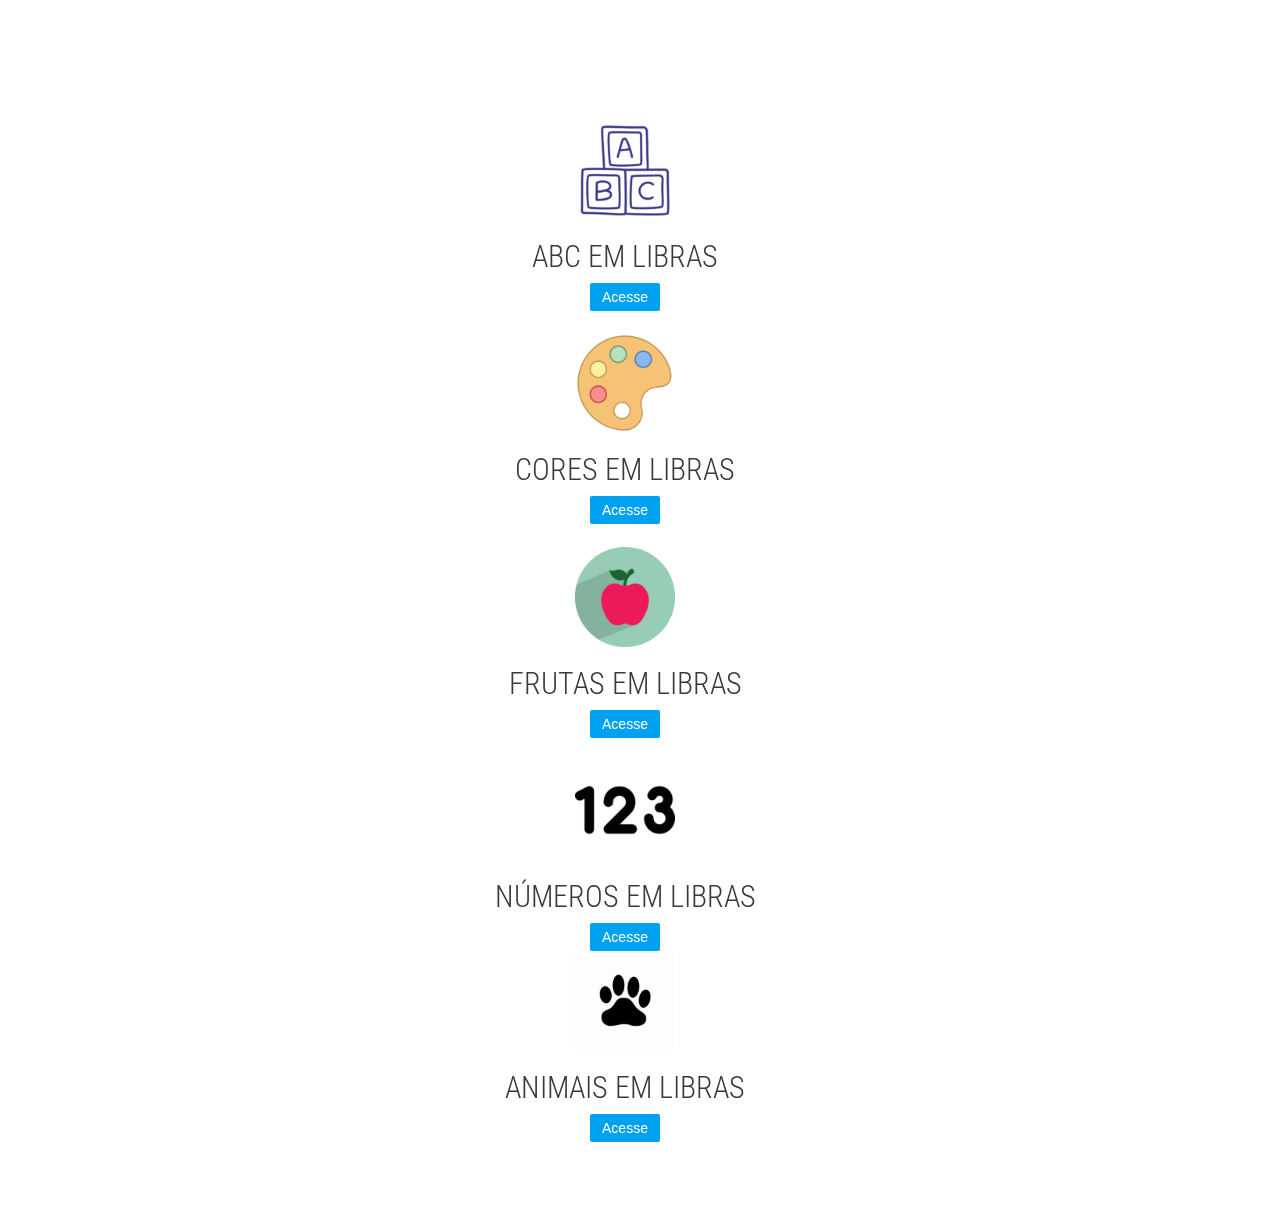
==== documentos.html @ 8b2ff397 "Add files via upload" ====
<!doctype html>
<html lang="en">
<head>
  <meta charset="utf-8">
  <title>Documentos </title>
  <meta name="viewport" content="width=device-width, initial-scale=1.0" />
  <meta name="description" content="" />
  <meta name="author" content="" />
  <link href="assets/css/bootstrap.css" rel="stylesheet" />
  <link href="assets/css/bootstrap-responsive.css" rel="stylesheet" />
  <link href="assets/css/prettyPhoto.css" rel="stylesheet" />
  <link href="assets/css/animate.css" rel="stylesheet" />
  <link href="https://fonts.googleapis.com/css?family=Noto+Serif:400,700,400italic|Roboto+Condensed:400,300,700" rel="stylesheet" />
  <link href="assets/css/style.css" rel="stylesheet" />
  <link href="assets/color/default.css" rel="stylesheet" />
  <link rel="apple-touch-icon-precomposed" sizes="144x144" href="ico/apple-touch-icon-144-precomposed.png" />
  <link rel="apple-touch-icon-precomposed" sizes="114x114" href="ico/apple-touch-icon-114-precomposed.png" />
  <link rel="apple-touch-icon-precomposed" sizes="72x72" href="ico/apple-touch-icon-72-precomposed.png" />
  <link rel="apple-touch-icon-precomposed" href="ico/apple-touch-icon-57-precomposed.png" />
</head>
<body>
    <center>
  <section class="portfolia">
        <div class="container">
            <div class="row">
                <div class="col-md-4 col-sm-6">
                    <div class="portfolio-part">
                        <img src="assets/img/portfolio/abc.jpg" width="100PX" alt="Portfolio name" title="" />
                        <div class="overlay-slide">
                            <h2>ABC EM LIBRAS</h2>
                            <a href="documentos/ABCLibras.pdf" class="btn btn-primary">Acesse</a>
                        </div>
                    </div>
                </div>
                <br>
                <div class="col-md-4 col-sm-6">
                    <div class="portfolio-part">
                        <img src="assets/img/portfolio/cores.jpg" width="100px" alt="Portfolio name" title="" />
                        <div class="overlay-slide">
                            <h2>CORES EM LIBRAS</h2>
                            <a href="documentos/CoresLIBRAS.pdf" class="btn btn-primary">Acesse</a>
                        </div>
                    </div>
                </div>
                <br>
                <div class="col-md-4 col-sm-6">
                    <div class="portfolio-part">
                        <img src="assets/img/portfolio/futas.jpg" width="100px" alt="Portfolio name" title="" />
                        <div class="overlay-slide">
                            <h2>FRUTAS EM LIBRAS</h2>
                            <a href="documentos/FrutasLIBRAS.pdf" class="btn btn-primary">Acesse</a>
                        </div>
                    </div>
                </div>
                <br>
                <div class="col-md-4 col-sm-6">
                    <div class="portfolio-part">
                        <img src="assets/img/portfolio/número.png" width="100px" alt="Portfolio name" title="" />
                        <div class="overlay-slide">
                            <h2>NÚMEROS EM LIBRAS</h2>
                            <a href="documentos/NúmerosLIBRAS.pdf"  class="btn btn-primary">Acesse</a>
                        </div>
                    </div>
                </div>
                <div class="col-md-4 col-sm-6">
                    <div class="portfolio-part">
                        <img src="assets/img/portfolio/animais.jpg" width="100px" alt="Portfolio name" title="" />
                        <div class="overlay-slide">
                            <h2>ANIMAIS EM LIBRAS</h2>
                            <a href="documentos/AnimaisLIBRAS.pdf"  class="btn btn-primary">Acesse</a>
                        </div>
                    </div>
                </div>
            </div>
        </div>
    </section>
  </center>
  <script src="assets/js/jquery.min.js"></script>
  <script src="assets/js/jquery.easing.js"></script>
  <script src="assets/js/bootstrap.js"></script>
  <script src="assets/js/parallax/jquery.parallax-1.1.3.js"></script>
  <script src="assets/js/nagging-menu.js"></script>
  <script src="assets/js/jquery.nav.js"></script>
  <script src="assets/js/prettyPhoto/jquery.prettyPhoto.js"></script>
  <script src="assets/js/portfolio/jquery.quicksand.js"></script>
  <script src="assets/js/portfolio/setting.js"></script>
  <script src="assets/js/hover/jquery-hover-effect.js"></script>
  <script src="assets/js/jquery.scrollTo.min.js"></script>
  <script src="assets/js/animate.js"></script>
  <script src="contactform/contactform.js"></script>
  <script src="assets/js/custom.js"></script>
</body>
</html>
---- assets/css/prettyPhoto.css ----
div.pp_default .pp_top,div.pp_default .pp_top .pp_middle,div.pp_default .pp_top .pp_left,div.pp_default .pp_top .pp_right,div.pp_default .pp_bottom,div.pp_default .pp_bottom .pp_left,div.pp_default .pp_bottom .pp_middle,div.pp_default .pp_bottom .pp_right{height:13px}
div.pp_default .pp_top .pp_left{background:url(../images/prettyPhoto/default/sprite.png) -78px -93px no-repeat}
div.pp_default .pp_top .pp_middle{background:url(../images/prettyPhoto/default/sprite_x.png) top left repeat-x}
div.pp_default .pp_top .pp_right{background:url(../images/prettyPhoto/default/sprite.png) -112px -93px no-repeat}
div.pp_default .pp_content .ppt{color:#f8f8f8}
div.pp_default .pp_content_container .pp_left{background:url(../images/prettyPhoto/default/sprite_y.png) -7px 0 repeat-y;padding-left:13px}
div.pp_default .pp_content_container .pp_right{background:url(../images/prettyPhoto/default/sprite_y.png) top right repeat-y;padding-right:13px}
div.pp_default .pp_next:hover{background:url(../images/prettyPhoto/default/sprite_next.png) center right no-repeat;cursor:pointer}
div.pp_default .pp_previous:hover{background:url(../images/prettyPhoto/default/sprite_prev.png) center left no-repeat;cursor:pointer}
div.pp_default .pp_expand{background:url(../images/prettyPhoto/default/sprite.png) 0 -29px no-repeat;cursor:pointer;width:28px;height:28px}
div.pp_default .pp_expand:hover{background:url(../images/prettyPhoto/default/sprite.png) 0 -56px no-repeat;cursor:pointer}
div.pp_default .pp_contract{background:url(../images/prettyPhoto/default/sprite.png) 0 -84px no-repeat;cursor:pointer;width:28px;height:28px}
div.pp_default .pp_contract:hover{background:url(../images/prettyPhoto/default/sprite.png) 0 -113px no-repeat;cursor:pointer}
div.pp_default .pp_close{width:30px;height:30px;background:url(../images/prettyPhoto/default/sprite.png) 2px 1px no-repeat;cursor:pointer}
div.pp_default .pp_gallery ul li a{background:url(../images/prettyPhoto/default/default_thumb.png) center center #f8f8f8;border:1px solid #aaa}
div.pp_default .pp_social{margin-top:7px}
div.pp_default .pp_gallery a.pp_arrow_previous,div.pp_default .pp_gallery a.pp_arrow_next{position:static;left:auto}
div.pp_default .pp_nav .pp_play,div.pp_default .pp_nav .pp_pause{background:url(../images/prettyPhoto/default/sprite.png) -51px 1px no-repeat;height:30px;width:30px}
div.pp_default .pp_nav .pp_pause{background-position:-51px -29px}
div.pp_default a.pp_arrow_previous,div.pp_default a.pp_arrow_next{background:url(../images/prettyPhoto/default/sprite.png) -31px -3px no-repeat;height:20px;width:20px;margin:4px 0 0}
div.pp_default a.pp_arrow_next{left:52px;background-position:-82px -3px}
div.pp_default .pp_content_container .pp_details{margin-top:5px}
div.pp_default .pp_nav{clear:none;height:30px;width:110px;position:relative}
div.pp_default .pp_nav .currentTextHolder{font-family:Georgia;font-style:italic;color:#999;font-size:11px;left:75px;line-height:25px;position:absolute;top:2px;margin:0;padding:0 0 0 10px}
div.pp_default .pp_close:hover,div.pp_default .pp_nav .pp_play:hover,div.pp_default .pp_nav .pp_pause:hover,div.pp_default .pp_arrow_next:hover,div.pp_default .pp_arrow_previous:hover{opacity:0.7}
div.pp_default .pp_description{font-size:11px;font-weight:700;line-height:14px;margin:5px 50px 5px 0}
div.pp_default .pp_bottom .pp_left{background:url(../images/prettyPhoto/default/sprite.png) -78px -127px no-repeat}
div.pp_default .pp_bottom .pp_middle{background:url(../images/prettyPhoto/default/sprite_x.png) bottom left repeat-x}
div.pp_default .pp_bottom .pp_right{background:url(../images/prettyPhoto/default/sprite.png) -112px -127px no-repeat}
div.pp_default .pp_loaderIcon{background:url(../images/prettyPhoto/default/loader.gif) center center no-repeat}
div.light_rounded .pp_top .pp_left{background:url(../images/prettyPhoto/light_rounded/sprite.png) -88px -53px no-repeat}
div.light_rounded .pp_top .pp_right{background:url(../images/prettyPhoto/light_rounded/sprite.png) -110px -53px no-repeat}
div.light_rounded .pp_next:hover{background:url(../images/prettyPhoto/light_rounded/btnNext.png) center right no-repeat;cursor:pointer}
div.light_rounded .pp_previous:hover{background:url(../images/prettyPhoto/light_rounded/btnPrevious.png) center left no-repeat;cursor:pointer}
div.light_rounded .pp_expand{background:url(../images/prettyPhoto/light_rounded/sprite.png) -31px -26px no-repeat;cursor:pointer}
div.light_rounded .pp_expand:hover{background:url(../images/prettyPhoto/light_rounded/sprite.png) -31px -47px no-repeat;cursor:pointer}
div.light_rounded .pp_contract{background:url(../images/prettyPhoto/light_rounded/sprite.png) 0 -26px no-repeat;cursor:pointer}
div.light_rounded .pp_contract:hover{background:url(../images/prettyPhoto/light_rounded/sprite.png) 0 -47px no-repeat;cursor:pointer}
div.light_rounded .pp_close{width:75px;height:22px;background:url(../images/prettyPhoto/light_rounded/sprite.png) -1px -1px no-repeat;cursor:pointer}
div.light_rounded .pp_nav .pp_play{background:url(../images/prettyPhoto/light_rounded/sprite.png) -1px -100px no-repeat;height:15px;width:14px}
div.light_rounded .pp_nav .pp_pause{background:url(../images/prettyPhoto/light_rounded/sprite.png) -24px -100px no-repeat;height:15px;width:14px}
div.light_rounded .pp_arrow_previous{background:url(../images/prettyPhoto/light_rounded/sprite.png) 0 -71px no-repeat}
div.light_rounded .pp_arrow_next{background:url(../images/prettyPhoto/light_rounded/sprite.png) -22px -71px no-repeat}
div.light_rounded .pp_bottom .pp_left{background:url(../images/prettyPhoto/light_rounded/sprite.png) -88px -80px no-repeat}
div.light_rounded .pp_bottom .pp_right{background:url(../images/prettyPhoto/light_rounded/sprite.png) -110px -80px no-repeat}
div.dark_rounded .pp_top .pp_left{background:url(../images/prettyPhoto/dark_rounded/sprite.png) -88px -53px no-repeat}
div.dark_rounded .pp_top .pp_right{background:url(../images/prettyPhoto/dark_rounded/sprite.png) -110px -53px no-repeat}
div.dark_rounded .pp_content_container .pp_left{background:url(../images/prettyPhoto/dark_rounded/contentPattern.png) top left repeat-y}
div.dark_rounded .pp_content_container .pp_right{background:url(../images/prettyPhoto/dark_rounded/contentPattern.png) top right repeat-y}
div.dark_rounded .pp_next:hover{background:url(../images/prettyPhoto/dark_rounded/btnNext.png) center right no-repeat;cursor:pointer}
div.dark_rounded .pp_previous:hover{background:url(../images/prettyPhoto/dark_rounded/btnPrevious.png) center left no-repeat;cursor:pointer}
div.dark_rounded .pp_expand{background:url(../images/prettyPhoto/dark_rounded/sprite.png) -31px -26px no-repeat;cursor:pointer}
div.dark_rounded .pp_expand:hover{background:url(../images/prettyPhoto/dark_rounded/sprite.png) -31px -47px no-repeat;cursor:pointer}
div.dark_rounded .pp_contract{background:url(../images/prettyPhoto/dark_rounded/sprite.png) 0 -26px no-repeat;cursor:pointer}
div.dark_rounded .pp_contract:hover{background:url(../images/prettyPhoto/dark_rounded/sprite.png) 0 -47px no-repeat;cursor:pointer}
div.dark_rounded .pp_close{width:75px;height:22px;background:url(../images/prettyPhoto/dark_rounded/sprite.png) -1px -1px no-repeat;cursor:pointer}
div.dark_rounded .pp_description{margin-right:85px;color:#fff}
div.dark_rounded .pp_nav .pp_play{background:url(../images/prettyPhoto/dark_rounded/sprite.png) -1px -100px no-repeat;height:15px;width:14px}
div.dark_rounded .pp_nav .pp_pause{background:url(../images/prettyPhoto/dark_rounded/sprite.png) -24px -100px no-repeat;height:15px;width:14px}
div.dark_rounded .pp_arrow_previous{background:url(../images/prettyPhoto/dark_rounded/sprite.png) 0 -71px no-repeat}
div.dark_rounded .pp_arrow_next{background:url(../images/prettyPhoto/dark_rounded/sprite.png) -22px -71px no-repeat}
div.dark_rounded .pp_bottom .pp_left{background:url(../images/prettyPhoto/dark_rounded/sprite.png) -88px -80px no-repeat}
div.dark_rounded .pp_bottom .pp_right{background:url(../images/prettyPhoto/dark_rounded/sprite.png) -110px -80px no-repeat}
div.dark_rounded .pp_loaderIcon{background:url(../images/prettyPhoto/dark_rounded/loader.gif) center center no-repeat}
div.dark_square .pp_left,div.dark_square .pp_middle,div.dark_square .pp_right,div.dark_square .pp_content{background:#000}
div.dark_square .pp_description{color:#fff;margin:0 85px 0 0}
div.dark_square .pp_loaderIcon{background:url(../images/prettyPhoto/dark_square/loader.gif) center center no-repeat}
div.dark_square .pp_expand{background:url(../images/prettyPhoto/dark_square/sprite.png) -31px -26px no-repeat;cursor:pointer}
div.dark_square .pp_expand:hover{background:url(../images/prettyPhoto/dark_square/sprite.png) -31px -47px no-repeat;cursor:pointer}
div.dark_square .pp_contract{background:url(../images/prettyPhoto/dark_square/sprite.png) 0 -26px no-repeat;cursor:pointer}
div.dark_square .pp_contract:hover{background:url(../images/prettyPhoto/dark_square/sprite.png) 0 -47px no-repeat;cursor:pointer}
div.dark_square .pp_close{width:75px;height:22px;background:url(../images/prettyPhoto/dark_square/sprite.png) -1px -1px no-repeat;cursor:pointer}
div.dark_square .pp_nav{clear:none}
div.dark_square .pp_nav .pp_play{background:url(../images/prettyPhoto/dark_square/sprite.png) -1px -100px no-repeat;height:15px;width:14px}
div.dark_square .pp_nav .pp_pause{background:url(../images/prettyPhoto/dark_square/sprite.png) -24px -100px no-repeat;height:15px;width:14px}
div.dark_square .pp_arrow_previous{background:url(../images/prettyPhoto/dark_square/sprite.png) 0 -71px no-repeat}
div.dark_square .pp_arrow_next{background:url(../images/prettyPhoto/dark_square/sprite.png) -22px -71px no-repeat}
div.dark_square .pp_next:hover{background:url(../images/prettyPhoto/dark_square/btnNext.png) center right no-repeat;cursor:pointer}
div.dark_square .pp_previous:hover{background:url(../images/prettyPhoto/dark_square/btnPrevious.png) center left no-repeat;cursor:pointer}
div.light_square .pp_expand{background:url(../images/prettyPhoto/light_square/sprite.png) -31px -26px no-repeat;cursor:pointer}
div.light_square .pp_expand:hover{background:url(../images/prettyPhoto/light_square/sprite.png) -31px -47px no-repeat;cursor:pointer}
div.light_square .pp_contract{background:url(../images/prettyPhoto/light_square/sprite.png) 0 -26px no-repeat;cursor:pointer}
div.light_square .pp_contract:hover{background:url(../images/prettyPhoto/light_square/sprite.png) 0 -47px no-repeat;cursor:pointer}
div.light_square .pp_close{width:75px;height:22px;background:url(../images/prettyPhoto/light_square/sprite.png) -1px -1px no-repeat;cursor:pointer}
div.light_square .pp_nav .pp_play{background:url(../images/prettyPhoto/light_square/sprite.png) -1px -100px no-repeat;height:15px;width:14px}
div.light_square .pp_nav .pp_pause{background:url(../images/prettyPhoto/light_square/sprite.png) -24px -100px no-repeat;height:15px;width:14px}
div.light_square .pp_arrow_previous{background:url(../images/prettyPhoto/light_square/sprite.png) 0 -71px no-repeat}
div.light_square .pp_arrow_next{background:url(../images/prettyPhoto/light_square/sprite.png) -22px -71px no-repeat}
div.light_square .pp_next:hover{background:url(../images/prettyPhoto/light_square/btnNext.png) center right no-repeat;cursor:pointer}
div.light_square .pp_previous:hover{background:url(../images/prettyPhoto/light_square/btnPrevious.png) center left no-repeat;cursor:pointer}
div.facebook .pp_top .pp_left{background:url(../images/prettyPhoto/facebook/sprite.png) -88px -53px no-repeat}
div.facebook .pp_top .pp_middle{background:url(../images/prettyPhoto/facebook/contentPatternTop.png) top left repeat-x}
div.facebook .pp_top .pp_right{background:url(../images/prettyPhoto/facebook/sprite.png) -110px -53px no-repeat}
div.facebook .pp_content_container .pp_left{background:url(../images/prettyPhoto/facebook/contentPatternLeft.png) top left repeat-y}
div.facebook .pp_content_container .pp_right{background:url(../images/prettyPhoto/facebook/contentPatternRight.png) top right repeat-y}
div.facebook .pp_expand{background:url(../images/prettyPhoto/facebook/sprite.png) -31px -26px no-repeat;cursor:pointer}
div.facebook .pp_expand:hover{background:url(../images/prettyPhoto/facebook/sprite.png) -31px -47px no-repeat;cursor:pointer}
div.facebook .pp_contract{background:url(../images/prettyPhoto/facebook/sprite.png) 0 -26px no-repeat;cursor:pointer}
div.facebook .pp_contract:hover{background:url(../images/prettyPhoto/facebook/sprite.png) 0 -47px no-repeat;cursor:pointer}
div.facebook .pp_close{width:22px;height:22px;background:url(../images/prettyPhoto/facebook/sprite.png) -1px -1px no-repeat;cursor:pointer}
div.facebook .pp_description{margin:0 37px 0 0}
div.facebook .pp_loaderIcon{background:url(../images/prettyPhoto/facebook/loader.gif) center center no-repeat}
div.facebook .pp_arrow_previous{background:url(../images/prettyPhoto/facebook/sprite.png) 0 -71px no-repeat;height:22px;margin-top:0;width:22px}
div.facebook .pp_arrow_previous.disabled{background-position:0 -96px;cursor:default}
div.facebook .pp_arrow_next{background:url(../images/prettyPhoto/facebook/sprite.png) -32px -71px no-repeat;height:22px;margin-top:0;width:22px}
div.facebook .pp_arrow_next.disabled{background-position:-32px -96px;cursor:default}
div.facebook .pp_nav{margin-top:0}
div.facebook .pp_nav p{font-size:15px;padding:0 3px 0 4px}
div.facebook .pp_nav .pp_play{background:url(../images/prettyPhoto/facebook/sprite.png) -1px -123px no-repeat;height:22px;width:22px}
div.facebook .pp_nav .pp_pause{background:url(../images/prettyPhoto/facebook/sprite.png) -32px -123px no-repeat;height:22px;width:22px}
div.facebook .pp_next:hover{background:url(../images/prettyPhoto/facebook/btnNext.png) center right no-repeat;cursor:pointer}
div.facebook .pp_previous:hover{background:url(../images/prettyPhoto/facebook/btnPrevious.png) center left no-repeat;cursor:pointer}
div.facebook .pp_bottom .pp_left{background:url(../images/prettyPhoto/facebook/sprite.png) -88px -80px no-repeat}
div.facebook .pp_bottom .pp_middle{background:url(../images/prettyPhoto/facebook/contentPatternBottom.png) top left repeat-x}
div.facebook .pp_bottom .pp_right{background:url(../images/prettyPhoto/facebook/sprite.png) -110px -80px no-repeat}
div.pp_pic_holder a:focus{outline:none}
div.pp_overlay{background:#000;display:none;left:0;position:absolute;top:0;width:100%;z-index:9500}
div.pp_pic_holder{display:none;position:absolute;width:100px;z-index:10000}
.pp_content{height:40px;min-width:40px}
* html .pp_content{width:40px}
.pp_content_container{position:relative;text-align:left;width:100%}
.pp_content_container .pp_left{padding-left:20px}
.pp_content_container .pp_right{padding-right:20px}
.pp_content_container .pp_details{float:left;margin:10px 0 2px}
.pp_description{display:none;margin:0}
.pp_social{float:left;margin:0}
.pp_social .facebook{float:left;margin-left:5px;width:55px;overflow:hidden}
.pp_social .twitter{float:left}
.pp_nav{clear:right;float:left;margin:3px 10px 0 0}
.pp_nav p{float:left;white-space:nowrap;margin:2px 4px}
.pp_nav .pp_play,.pp_nav .pp_pause{float:left;margin-right:4px;text-indent:-10000px}
a.pp_arrow_previous,a.pp_arrow_next{display:block;float:left;height:15px;margin-top:3px;overflow:hidden;text-indent:-10000px;width:14px}
.pp_hoverContainer{position:absolute;top:0;width:100%;z-index:2000}
.pp_gallery{display:none;left:50%;margin-top:-50px;position:absolute;z-index:10000}
.pp_gallery div{float:left;overflow:hidden;position:relative}
.pp_gallery ul{float:left;height:35px;position:relative;white-space:nowrap;margin:0 0 0 5px;padding:0}
.pp_gallery ul a{border:1px rgba(0,0,0,0.5) solid;display:block;float:left;height:33px;overflow:hidden}
.pp_gallery ul a img{border:0}
.pp_gallery li{display:block;float:left;margin:0 5px 0 0;padding:0}
.pp_gallery li.default a{background:url(../images/prettyPhoto/facebook/default_thumbnail.gif) 0 0 no-repeat;display:block;height:33px;width:50px}
.pp_gallery .pp_arrow_previous,.pp_gallery .pp_arrow_next{margin-top:7px!important}
a.pp_next{background:url(../images/prettyPhoto/light_rounded/btnNext.png) 10000px 10000px no-repeat;display:block;float:right;height:100%;text-indent:-10000px;width:49%}
a.pp_previous{background:url(../images/prettyPhoto/light_rounded/btnNext.png) 10000px 10000px no-repeat;display:block;float:left;height:100%;text-indent:-10000px;width:49%}
a.pp_expand,a.pp_contract{cursor:pointer;display:none;height:20px;position:absolute;right:30px;text-indent:-10000px;top:10px;width:20px;z-index:20000}
a.pp_close{position:absolute;right:0;top:0;display:block;line-height:22px;text-indent:-10000px}
.pp_loaderIcon{display:block;height:24px;left:50%;position:absolute;top:50%;width:24px;margin:-12px 0 0 -12px}
#pp_full_res{line-height:1!important}
#pp_full_res .pp_inline{text-align:left}
#pp_full_res .pp_inline p{margin:0 0 15px}
div.ppt{color:#fff;display:none;font-size:17px;z-index:9999;margin:0 0 5px 15px}
div.pp_default .pp_content,div.light_rounded .pp_content{background-color:#fff}
div.pp_default #pp_full_res .pp_inline,div.light_rounded .pp_content .ppt,div.light_rounded #pp_full_res .pp_inline,div.light_square .pp_content .ppt,div.light_square #pp_full_res .pp_inline,div.facebook .pp_content .ppt,div.facebook #pp_full_res .pp_inline{color:#000}
div.pp_default .pp_gallery ul li a:hover,div.pp_default .pp_gallery ul li.selected a,.pp_gallery ul a:hover,.pp_gallery li.selected a{border-color:#fff}
div.pp_default .pp_details,div.light_rounded .pp_details,div.dark_rounded .pp_details,div.dark_square .pp_details,div.light_square .pp_details,div.facebook .pp_details{position:relative}
div.light_rounded .pp_top .pp_middle,div.light_rounded .pp_content_container .pp_left,div.light_rounded .pp_content_container .pp_right,div.light_rounded .pp_bottom .pp_middle,div.light_square .pp_left,div.light_square .pp_middle,div.light_square .pp_right,div.light_square .pp_content,div.facebook .pp_content{background:#fff}
div.light_rounded .pp_description,div.light_square .pp_description{margin-right:85px}
div.light_rounded .pp_gallery a.pp_arrow_previous,div.light_rounded .pp_gallery a.pp_arrow_next,div.dark_rounded .pp_gallery a.pp_arrow_previous,div.dark_rounded .pp_gallery a.pp_arrow_next,div.dark_square .pp_gallery a.pp_arrow_previous,div.dark_square .pp_gallery a.pp_arrow_next,div.light_square .pp_gallery a.pp_arrow_previous,div.light_square .pp_gallery a.pp_arrow_next{margin-top:12px!important}
div.light_rounded .pp_arrow_previous.disabled,div.dark_rounded .pp_arrow_previous.disabled,div.dark_square .pp_arrow_previous.disabled,div.light_square .pp_arrow_previous.disabled{background-position:0 -87px;cursor:default}
div.light_rounded .pp_arrow_next.disabled,div.dark_rounded .pp_arrow_next.disabled,div.dark_square .pp_arrow_next.disabled,div.light_square .pp_arrow_next.disabled{background-position:-22px -87px;cursor:default}
div.light_rounded .pp_loaderIcon,div.light_square .pp_loaderIcon{background:url(../images/prettyPhoto/light_rounded/loader.gif) center center no-repeat}
div.dark_rounded .pp_top .pp_middle,div.dark_rounded .pp_content,div.dark_rounded .pp_bottom .pp_middle{background:url(../images/prettyPhoto/dark_rounded/contentPattern.png) top left repeat}
div.dark_rounded .currentTextHolder,div.dark_square .currentTextHolder{color:#c4c4c4}
div.dark_rounded #pp_full_res .pp_inline,div.dark_square #pp_full_res .pp_inline{color:#fff}
.pp_top,.pp_bottom{height:20px;position:relative}
* html .pp_top,* html .pp_bottom{padding:0 20px}
.pp_top .pp_left,.pp_bottom .pp_left{height:20px;left:0;position:absolute;width:20px}
.pp_top .pp_middle,.pp_bottom .pp_middle{height:20px;left:20px;position:absolute;right:20px}
* html .pp_top .pp_middle,* html .pp_bottom .pp_middle{left:0;position:static}
.pp_top .pp_right,.pp_bottom .pp_right{height:20px;left:auto;position:absolute;right:0;top:0;width:20px}
.pp_fade,.pp_gallery li.default a img{display:none}
---- assets/css/style.css ----
/*
    Theme Name: Vesperr
    Theme URL: https://bootstrapmade.com/vesperr-free-bootstrap-template/
    Author: BootstrapMade.com
    Author URL: https://bootstrapmade.com
*/

@import url('font-awesome.css');
/* ==== overwrite bootstrap standard ==== */
@import url('overwrite.css');

/* =======================================
1. Basic & general
======================================== */

::-moz-selection {
  color: #fff;
  text-shadow: none;
}
::selection {
  color: #fff;
  text-shadow: none;
}

body {
  margin: 0;
  padding:0;
  font-family: Arial, Tahoma, Verdana, Sans-serif;
  font-size: 14px;
  line-height: 1.6em;
  color: #666;
  background-color: #ffffff;
}

h1, h2, h3, h4, h5, h6 {
	font-family: 'Roboto Condensed', sans-serif;
	line-height:1.1em;
	color: #3a3a3a;
	font-weight:300;
	margin-bottom:10px;
}

h1 a, h2 a, h3 a, h4 a, h5 a, h6 a {
  font-weight: inherit;
}

h1 {
  font-size: 34px;
}

h2 {
  font-size: 30px;
}

h3 {
  font-size: 26px;
}

h4 {
  font-size: 22px;
}

h5 {
  font-size: 18px;
}

h6 {
  font-size: 16px;
}

h1 small {
  font-size: 24.5px;
}

h2 small {
  font-size: 17.5px;
}

h3 small {
  font-size: 14px;
}

h4 small {
  font-size: 14px;
}


.fade{
    position: relative;
	opacity:1;
}
section {
	padding:120px 0 40px 0;
}

iframe, embed, object {
	border:none;
}

.video-container,.embed-container 	{ position:relative; margin:0 0 15px 0;	padding-bottom:300px; padding-top:10px; height:0; overflow:hidden; border:1px solid #ccc; }
.video-container iframe,
.embed-container iframe,
.map-container iframe,
.map-container object,
.map-container embed,
.embed-container object,
.embed-container embed,
.video-container object,
.video-container embed 					{ position:absolute; top:0; left:0; width:100%; height: 350px; }

#google-map {
  height: 300px;
  margin-bottom: 20px;
}

blockquote {
  display: inline-block;
  padding-left: 18px;
  padding-bottom: 0;
  font-size: 18px;
  line-height: 27px;
  margin-left: 0;
  margin-top: 0;
  margin-bottom: 0;
  border-left: 10px solid #000;
}

.container{
	padding: 0 20px 0 20px;
}

.row{
	margin-bottom:40px;
}

.row .row, .row-fluid .row{
	margin-bottom:0;
}

.clear { clear:both; }

/* ==== heading ==== */

.heading {
	text-align:center;
	width:100%;
}

.heading h3{
	text-transform:uppercase;
	padding:0;
	margin:20px 0 30px 0;
	font-size:40px;
	font-weight:700;
	text-align:center;
	text-shadow: 0 1px 0 #ffffff;
	border-bottom:3px double #333;
	width:auto;
	display:inline;
}

section.dark .heading h3{
	color:#fff;
	text-shadow: 0 1px 0 #3a3a3a;
	border-bottom:3px double #eee;
	width:auto;
	display:inline;


}

/* sub heading */

.sub-heading {
	text-align:center;
	margin:20px 0 20px 0;
}

.sub-heading p {
	font-family: 'Roboto Condensed', sans-serif;
	font-size: 20px;
	line-height:1.6em;
	color: #3a3a3a;
	font-weight:200;
}

section.dark .sub-heading p {
	color: #e9e9e9;
}

/* =======================================
1. Header
======================================== */
header{
	position:relative;
}

header .logo {
	float:left;
	margin:30px 0 0;
}

/* --- menu --- */

.navigation {
	margin:30px 0 0;
}

.navbar {
	padding:0 0 20px;
	margin:0;
}

.navbar .nav {
  margin: 0 0 0 0;

}

.navbar .nav > li > a {
  float: none;
  color: #fff;
	line-height:1em;
  text-decoration: none;
  text-shadow:none;
   z-index:100;
	outline:0;
	font-weight:bold;
}

.navbar .nav > li > a:focus,
.navbar .nav > li > a:hover {
  text-decoration: none;
  color:#fff;
  background-color: transparent;
  -webkit-border-radius: 5px;
     -moz-border-radius: 5px;
          border-radius: 5px;
	-webkit-transition: all 0.2s ease;
	-moz-transition: all 0.2s ease-in-out;
	-o-transition: all 0.2s ease-in-out;
	-ms-transition: all 0.2s ease-in-out;
	transition: all 0.2s ease-in-out;
}

.navbar .nav > .current {
  color:#fff;
  -webkit-border-radius: 5px;
     -moz-border-radius: 5px;
          border-radius: 5px;
}

.navbar .nav > .current a:focus, .navbar .nav > .current a:hover  {
  color:#fff;
}

.navbar .nav li.dropdown > a:hover .caret {
  text-shadow: none;
}

.navbar .nav li.dropdown a {
	margin-top:-2px;
}

.navbar .nav li.dropdown.current a {
	padding-right:5px;
}



.navbar .nav li.dropdown.open > .dropdown-toggle .caret,
.navbar .nav li.dropdown.active > .dropdown-toggle .caret,
.navbar .nav li.dropdown.open.active > .dropdown-toggle .caret {
  border-top-color: #ffffff;
  border-bottom-color: #ffffff;
}

.dropdown-menu li > a:hover,
.dropdown-menu li > a:focus,
.dropdown-submenu:hover > a {
  color: #ffffff;
  text-shadow:none;
  text-decoration: none;
}

ul.nav li ul.dropdown-menu {
	margin-top:20px;
}

.default {
	background:#010101;
	border-bottom:1px solid #222;
}



.fixed {
	position: fixed;
	background:#2a2a2a;
	border:none;
	top:0;
	left: 0;
	width: 100%;
	box-shadow: 0 0 40px #222;
	-webkit-box-shadow: 0 0 40px #222;
	-moz-box-shadow: 0 0 40px #222;
}

nav select {
	display:none;
}

/* =======================================
2. Section: Intro
======================================== */



section#intro {
	background: #25D55F url(../img/bg/bg-1.jpg) 50% 0 no-repeat;
	position:relative;
	width:100%;
	height: auto;
	margin:0;
	padding:100px 0 50px;
}

@media (min-width: 1024px) {
	section#intro {
		background-attachment: fixed;
	}
}

section#intro.inner {
	padding:140px 0 30px;
}

section#intro.inner h2 strong  {
	color:#fff;
}
section#intro.inner h2  {
	font-size:32px;
}


section#intro  {
	text-align:center;
}

section#intro i  {
	margin-left:0;
	text-align:center;
}

section#intro h1  {
	color:#fff;
	font-size:64px;
	font-weight:700;
}
section#intro h2  {
	color:#ddd;
	font-size:24px;
}

/* === slogan === */
.slogan i {
	color:#fff;
}


section#intro .inner-heading h2 {
	margin-bottom:-20px;
}

section#intro h4.subtitle  {
	font-family: Arial, Tahoma, Verdana, Sans-serif;
	text-transform:none;
	color:#f8f8f8;
}

section#intro p  {
	color:#f8f8f8;
}


/* ==== general main content style ==== */
#maincontent.section {
	padding:30px 0 40px 0;
}


/* =======================================
3. Section: About
======================================== */
.roles {
	text-align:center;
}

ul.social-profile {
	list-style:none;
	margin-left:0;
}

ul.social-profile li {
	display:inline;
}

ul.social-profile li a:hover {
	text-decoration:none;
}


/* =======================================
3. Section: Services
======================================== */

.box {
  min-height: 20px;
  padding: 19px;
  margin-bottom: 20px;
  background: #fefefe;
  border: 1px solid #e3e3e3;
  -webkit-border-radius: 2px;
     -moz-border-radius: 2px;
          border-radius: 2px;
  -webkit-box-shadow: inset 0 1px 1px rgba(0, 0, 0, 0.05);
     -moz-box-shadow: inset 0 1px 1px rgba(0, 0, 0, 0.05);
          box-shadow: inset 0 1px 1px rgba(0, 0, 0, 0.05);
}



.box .halftop {
	text-align:center;
	border-bottom:1px dotted #e9e9e9;
	padding-bottom:10px;
	margin-bottom:20px;
}
.box i {
	margin:0;

	text-align:center;
	color:#333;
}


/* ==== divider ==== */
.solid_line {
  padding:0;
  margin:20px 0 20px 0;
  width:100%;
  height:1px;
  border-top: 1px solid #eeeeee;
}

.dotted_line {
  padding:0;
  margin:20px 0 20px 0;
  width:100%;
  height:1px;
  border-bottom: 1px dotted #eeeeee;
}



/* scroll to top */
.scrollup{
    position:fixed;
	width:48px;
	height:48px;
    bottom:20px;
    right:20px;
}

a.scrollup {
	outline:0;
}

a.scrollup:hover,a.scrollup:active,a.scrollup:focus {
	opacity:1;
	text-decoration:none;
}
a.scrollup i:hover {
	text-decoration:none;
}



/* progress bar */

.bar.bar80 {
	width:80%;
}
.bar.bar70 {
	width:70%;
}
.bar.bar65 {
	width:65%;
}
.bar.bar60 {
	width:60%;
}
.bar.bar55 {
	width:55%;
}
.bar.bar50 {
	width:50%;
}
.bar.bar45 {
	width:45%;
}
.bar.bar40 {
	width:40%;
}
.bar.bar40 {
	width:40%;
}
.bar.bar35 {
	width:35%;
}
.bar.bar30 {
	width:30%;
}
.bar.bar25 {
	width:25%;
}
.bar.bar20 {
	width:20%;
}
.bar.bar15 {
	width:15%;
}
.bar.bar10 {
	width:10%;
}

/* ============ font awesome icons ===================== */

ul.the-icons {
	list-style:none;
	margin-left:0;
}

[class^="icon-"],
[class*=" icon-"] {
    float:none;

}

.icon-square,
.icon-rounded,
.icon-plain,
.icon-circled {
    margin: 10px 10px 10px 0;
    display: inline-block !important;
    text-align: center !important;
    color: #fff;
    width: 18px;
    height: 18px;
	padding:3px;
    font-size: 12px;
    line-height: 18px;
    text-shadow:none;
    cursor: pointer;
}

.icon-rounded  {
    background-color: #444;
    border-radius: 4px;
    -moz-border-radius: 4px;
    -webkit-border-radius: 4px;
}

.icon-circled {
    background-color: #444;
    border-radius: 10px;
    -moz-border-radius: 10px;
    -webkit-border-radius: 10px;
}
.icon-square {
    background-color: #444;
}
.icon-plain {
    width: 48px;
    height: 48px;
    font-size: 47px;
    line-height: 50px;
    color: #444;
    text-shadow: 1px 1px 1px #FFF;
}

.icon-plain:hover { color: #777; }

/* circled radius */
.icon-circled {
    border-radius: 24px;
    -moz-border-radius: 24px;
    -webkit-border-radius: 24px;
}
.icon-32.icon-circled {
    border-radius: 24px;
    -moz-border-radius: 24px;
    -webkit-border-radius: 24px;
}
.icon-64.icon-circled {
    border-radius: 32px;
    -moz-border-radius: 32px;
    -webkit-border-radius: 32px;
}
.icon-128.icon-circled {
    border-radius: 64px;
    -moz-border-radius: 64px;
    -webkit-border-radius: 64px;
}

.icon-light {
    background-color: #F5F5F5;
    color: #444;
    text-shadow: 1px 1px 1px #fff;
    box-shadow: inset 0 0 15px rgba(0,0,0,0.2);
    -moz-box-shadow: inset 0 0 15px rgba(0,0,0,0.2);
    -webkit-box-shadow: inset 0 0 15px rgba(0,0,0,0.2);
}


.icon-rounded:hover,
.icon-circled:hover {
    color: #fff;
    text-shadow: none;
    box-shadow: 0 0 0 rgba(0,0,0,0.2);
    -moz-box-shadow: 0 0 0 rgba(0,0,0,0.2);
    -webkit-box-shadow: 0 0 0 rgba(0,0,0,0.2);
}

.demoicon [class^="icon-"],
.demoicon [class*=" icon-"],
[class^="icon-"].left,
[class*=" icon-"].left {
    float:left;
}
[class^="icon-"].active:hover,
[class*=" icon-"].active:hover {
    background-color: rgba(0, 0, 0, 0.75);
}
[class^="icon-"],
[class*=" icon-"] {
  margin-top: 1px;
  margin-right: .3em;
}

/* custom size */
.icon-32 {
    width: 20px;
    height: 20px;
	padding:6px;
    font-size: 16px;
    line-height: 20px;
}
.icon-48 {
    width: 32px;
    height: 32px;
	padding:8px;
    font-size: 28px;
    line-height: 30px;
}
.icon-64 {
    width: 40px;
    height: 40px;
	padding:12px;
    font-size: 30px;
    line-height: 40px;
}
.icon-128 {
    width: 56px;
    height: 56px;
	padding:36px;
    font-size: 54px;
    line-height: 60px;
}





/* boxed */


.boxed h3{
	margin-bottom:0;
}

.boxed h4{
	color:#a9a9a5;
	font-size: 20px;
	text-shadow: 0 1px 0 #ffffff;
	margin-bottom:10px;
}

.offer-box{
	width:20.95%;
	padding:2%;
	float:left;
	background:#000000;
	border-left:1px solid #fff;
	color:#cbcbcb;
}

.offer-box h3, .offer-box h4{
	color:#fff;
	border-bottom:1px solid #fff;
	padding-bottom:15px;
}

.offer-box-first{
	border-left:none;
}

.special-box{
	color:#fcfcfc;
	position:relative;
	border-left:none;
}

.special-box:after{
	content:"";
	display:block; /* reduce the damage in FF3.0 */
	position:absolute;
	top:0;
	right:-40px;
	width:0;
	height:0;
	border-width:0 0 30px 40px ;
	border-style:solid;
}


/* ================= About ============================= */



/* carousel slider */

/* ================= services ============================ */
section#services {
	background: url(../img/bg/bg-1.jpg) 50% 0 no-repeat;
	width:100%;
	height:auto;
	margin:0;
}

@media (min-width: 1024px) {
	section#services {
		background-attachment: fixed;
	}
}

#services .headline h3 {
	color:#fff;
}

#services .section-intro p {
	color:#f8f8f8;
}

.service-intro{
	width:100%;
	margin:30px 0 30px 0;
	padding-top:20px;
	text-align:center;
}

.service-intro h3{
	font-size:64px;
	margin-bottom:0;
}

/*========== works ==================*/

ul.filter {
	list-style:none;
	margin-left:0;
	margin-bottom:20px;
}

ul.filter li {
	float:left;
	margin-right:10px;
}

ul.filter li.active a{
	text-shadow:none;
	color:#fff;
	background: #1b1b1b;
}

.portfolio-area{
	float: left;
	width:100%;
	margin:0;
	padding:0;
	margin-top:20px;
}

.portfolio-area li{
	float: left;
	list-style:none;
	margin:0 0 30px 0;
	padding:0;
}

.portfolio-area li h4{
	margin-top:10px;
}

.portfolio-area li.portfolio-item h4{
	margin-top:0;
}


.portfolio-area .thumbnail {
  display: block;
  padding:0;
  border:none;
}

.portfolio-area .thumbnail h5 strong {
	margin:0;
	color:#fff;
}


.portfolio-area .image-wrapp {
	position:relative;
	padding:0;
	overflow:hidden;
	border:nonw;
}

.portfolio-area .image-wrapp img {
	margin:0;
	padding:0;
}




/* Portolio Hover */

.da-thumbs li ,
.da-thumbs li  img {
	display: block;
	position: relative;
}
.da-thumbs li  {
	overflow: hidden;
}
.da-thumbs li  article {
	position: absolute;
	background-image:url(../img/da-hover.png);
	background-repeat:repeat;
	text-shadow:none;
	padding-top:20%;
	width: 100%;
	height: 100%;
}

.da-thumbs li  article.da-animate {
	-webkit-transition: all 0.2s ease;
	-moz-transition: all 0.2s ease-in-out;
	-o-transition: all 0.2s ease-in-out;
	-ms-transition: all 0.2s ease-in-out;
	transition: all 0.2s ease-in-out;
}
/* Initial state classes: */
.da-slideFromTop {
	left: 0px;
	top: -200%;
}
.da-slideFromBottom {
	left: 0px;
	top: 100%;
}
.da-slideFromLeft {
	top: 0px;
	left: -100%;
}
.da-slideFromRight {
	top: 0px;
	left: 100%;
}
/* Final state classes: */
.da-slideTop {
	top: 0px;
}
.da-slideLeft {
	left: 0px;
}
.da-thumbs li  article a {
	color:#fff;
	display:block;
}

.da-thumbs li  article  {
	text-align:center;
	padding-top:20%;
}

.da-thumbs li  article em{
	color:#dfdfdf;
	display:block;
	margin:0 0 10px 0;
}

.da-thumbs li  article a{
	display:inline-block;
}

.da-thumbs li  article a:hover {
	text-decoration:none;
}

ul.project-detail{
	list-style:none;
	margin:0;
	padding:0;
}

ul.project-detail li{
	list-style:none;
	border-bottom:1px dotted #e5e5e5;
	padding-bottom:10px;
	margin-bottom:15px;
}

ul.project-detail li label{
	display:inline;
	color:#494949;
	font-weight:bold;
}

.project-widget {
	padding:20px 15px 0 15px;
	margin: 0 0 30px 0;
  border: 1px solid #e6e6e6;
  -webkit-box-shadow: 0 2px 0 rgba(0,0,0,0.03);
  -moz-box-shadow: 0 2px 0 rgba(0,0,0,0.03);
  box-shadow: 0 2px 0 rgba(0,0,0,0.03);
  -webkit-box-sizing: border-box;
  -moz-box-sizing: border-box;
  box-sizing: border-box;
}



/* ============== contact ==================== */
ul.contact-list{
	list-style:none;
	margin:0;
	padding:0;
}

ul.contact-list li{
	list-style:none;
	margin:0 0 20px 0;
	padding:0;
}

ul.contact-list li input.form_input,ul.contact-list li textarea.form_textarea {
	width: 95%;
	padding:10px 5px;
  -webkit-border-radius: 4px;
  -moz-border-radius: 4px;
  border-radius: 4px;
  border-width:4px;
	border-color:#eee;
}

ul.contact-list li.last{
	margin-bottom:0;
}

ul.contact-list li label{
	font-size:14px;
	font-weight:bold;
	margin-bottom:10px;
}

.validation {
  color: red;
  display:none;
  margin: 0 0 20px;
  font-weight:400;
  font-size:13px;
}

#sendmessage {
  color: green;
  border:1px solid green;
  display:none;
  text-align:center;
  padding:15px;
  font-weight:600;
  margin-bottom:15px;
}

#errormessage {
  color: red;
  display:none;
  border:1px solid red;
  text-align:center;
  padding:15px;
  font-weight:600;
  margin-bottom:15px;
}

#sendmessage.show, #errormessage.show, .show {
	display:block;
}

/* ================= bottom ========================== */

section#bottom {
	background: url(../img/bg/bg-1.jpg) 50% 0 no-repeat;
	width:100%;
	height:auto;
	margin:0;
	padding:40px 0 30px;
}

@media (min-width: 1024px) {
	section#bottom {
		background-attachment: fixed;
	}
}

/* twitter */
.tweet {
	overflow:hidden;
	padding:10px;
	color:#fff;
	font-size:34px;
}



.tweet ul {
	list-style:none;
}

#bottom .icon-twitter {
	color:#fff;
}

.tweet .tweet_time a:hover {
	text-decoration:none;
}

/* Footer */

footer{
	float:left;
	width:100%;
	background:#212121;
	color:#fff;
	margin:0;
	padding:40px 0 0 0;
}

footer .verybottom {
	padding:30px 0 10px 0;
}

.tabbable{
	padding:0;
}



.video{
	border:none;
	width:100%;
	height:280px;
}

.thumbnail{
	background:#fff;
}

img.pull-left{
	margin:0 20px 20px 0;
}


/* social links */
.social-links {
	list-style:none;
	margin:0;
	margin-bottom:20px;
}
.social-links li {
	display:inline;
}
.social-links li a {
	margin:0;
}
.social-links li {
	margin:0;
}
.social-links li a:hover {
	text-decoration:none;
}


/* ===================== demo purpose ==========================*/

/* demo class */
.demobutton a {
	margin-bottom:10px;
}

/* demo buttons page */
.demo a.btn {
	margin:0 10px 10px 0;
}


/* tab */
.nav-tabs {
	margin:0;
}
.nav-tabs > li > a {
	font-weight:bold;
}
.tab-content {
	border:1px solid #ddd;
	border-top:none;
	padding: 10px;

}

/* accordion */

.accordion-heading {
	background:#f8f8f8;
}

.accordion-heading a {
	font-weight:bold;
	color:#444;
}
.accordion-heading a:hover {
	text-decoration:none;
}
.accordion-heading {
  	border-bottom: 0;
}

.accordion-heading .accordion-toggle {
  	display: block;
  	padding: 8px 15px;
	text-decoration: none;
}

.accordion-heading .accordion-toggle i {
  	margin-right: 10px;
}

.accordion-heading .active{
	background:#fff;
}


.accordion-toggle {
  	cursor: pointer;
}

.accordion-inner {
  	padding: 9px 15px;
  	border-top: 1px solid #eee;
}

/* Align center */
.aligncenter{
	margin:0 auto;
	text-align:center;
}

.aligncenter i {
	text-align:center;
}

.aligncenter img, img.aligncenter{
	margin-bottom:20px;
}


/* spacer */

.botspacer30{
	margin-bottom:30px;
}


/* ==== media screen queries ==== */

@media (min-width: 768px) and (max-width: 979px) {
	.navbar-inner {
		width:100%;
	}
	#topnav .navbar-inner .container .logo {
    padding-left: 20px;
    padding-right: 20px;
    margin-left: 20px;
    margin-right: 20px;
	}
	.default {
	position: fixed;
	background:#2a2a2a;
	top:0;
	left: 0;
	width: 100%;
	}

}

@media (max-width: 767px) {

	.navbar-inner {
		width:100%;
	}
	.navbar-inner .container {
	width:100%;
    padding-left: 20px;
    padding-right: 20px;
	}
	.default {
	position: fixed;
	background:#2a2a2a;
	width: 100%;
	padding-right:20px;
	}

	.fixed {
	position: fixed;
	background:#2a2a2a;
	top:0;
	left: 0;
	width: 100%;
		padding-right:20px;
	box-shadow: 0 0 40px #222;
	-webkit-box-shadow: 0 0 40px #222;
	-moz-box-shadow: 0 0 40px #222;
	}

	#topnav .navbar-inner .container .logo {
    padding-left: 20px;
    padding-right: 20px;
    margin-left: 20px;
    margin-right: 20px;
	}

	div nav ul {
		display:none;
	}
	nav ul li {
		display:none;
	}
    nav select {
      display: block;
	  width:50%;
	  float:right;
	  margin-bottom:20px;
	  color:#111;
	  margin-top:20px;
	  margin-right:40px;
	  line-height:30px;
  -webkit-border-radius: 4px;
     -moz-border-radius: 4px;
          border-radius: 4px;
		font-size:14px;
    }

    nav select  a {
		line-height:1.5em;
    }

	.box {
		margin-bottom:20px;
	}

	.portfolio-area li {
		margin-right:20px;
	}

	ul.filter li {
		margin-bottom:10px;
	}
	.tweet span {
		line-height:1.5em;
	}

}


@media (max-width: 480px) {


    nav select {
      display: inline-block;
	  width:85%;
	  float:none;
	  margin:20px;
	  color:#111;
	  line-height:30px;
  -webkit-border-radius: 4px;
     -moz-border-radius: 4px;
          border-radius: 4px;
		font-size:14px;
	}

	section#intro{
		padding:180px 0 20px;
	}



	.section {
		padding:180px 0 40px 0;
	}

	ul.filter li {
		margin-bottom:10px;
	}

	.tweet span {
		line-height:1.5em;
	}
}
---- assets/color/default.css ----
::-moz-selection {
  background: #3498db;
}
::selection {
  background: #3498db;
}

a {
  color: #3498db;
}

a:hover {
	color: #2984c0;
}

/* --- button theme --- */
.btn-theme {
  background: #3498db;
  *background-color: #3498db;
}

.btn-theme:hover,
.btn-theme:active,
.btn-theme.active,
.btn-theme.disabled,
.btn-theme[disabled] {
  background: #2984c0;
  *background: #2984c0;
}

/* --- slogan --- */
.slogan h1 span {
	color: #3498db;
}

.tweet a {
	color:#3498db;
}

.tweet .tweet_time a:hover i {
	color:#3498db;
}



/* fontawesome icons */
.icon-square:hover,
.icon-rounded:hover,
.icon-circled:hover {
    background-color: #3498db;
}
[class^="icon-"].active,
[class*=" icon-"].active {
    background-color: #3498db;
}




.navbar .nav > li > a:hover {
  color: #3498db;
}


ul.nav li.current {
  background: #3498db;
}
.dropdown-menu li > a:hover,
.dropdown-menu li > a:focus,
.dropdown-submenu:hover > a {
	background: #3498db;
}

input:focus, textarea:focus {
	border: 1px solid #3498db;
	border-width:4px;
}
textarea:focus,
input[type="text"]:focus,
input[type="password"]:focus,
input[type="datetime"]:focus,
input[type="datetime-local"]:focus,
input[type="date"]:focus,
input[type="month"]:focus,
input[type="time"]:focus,
input[type="week"]:focus,
input[type="number"]:focus,
input[type="email"]:focus,
input[type="url"]:focus,
input[type="search"]:focus,
input[type="tel"]:focus,
input[type="color"]:focus,
.uneditable-input:focus {
  border-color: #3498db;
}

ul.contact-list li input.form_input:focus ,
ul.contact-list li textarea.form_textarea:focus  {
	border-color:#3498db;
}


/* tab */

.nav-tabs > a {
	color:#3498db;
}


/* accordion */
.accordion-heading a:hover {
	color: #3498db;
}
.accordion-heading .active{
	color: #3498db;
}

.accordion-inner {

}


/* portfolio */

.thumb-wrapp{
	background:#3498db;
}
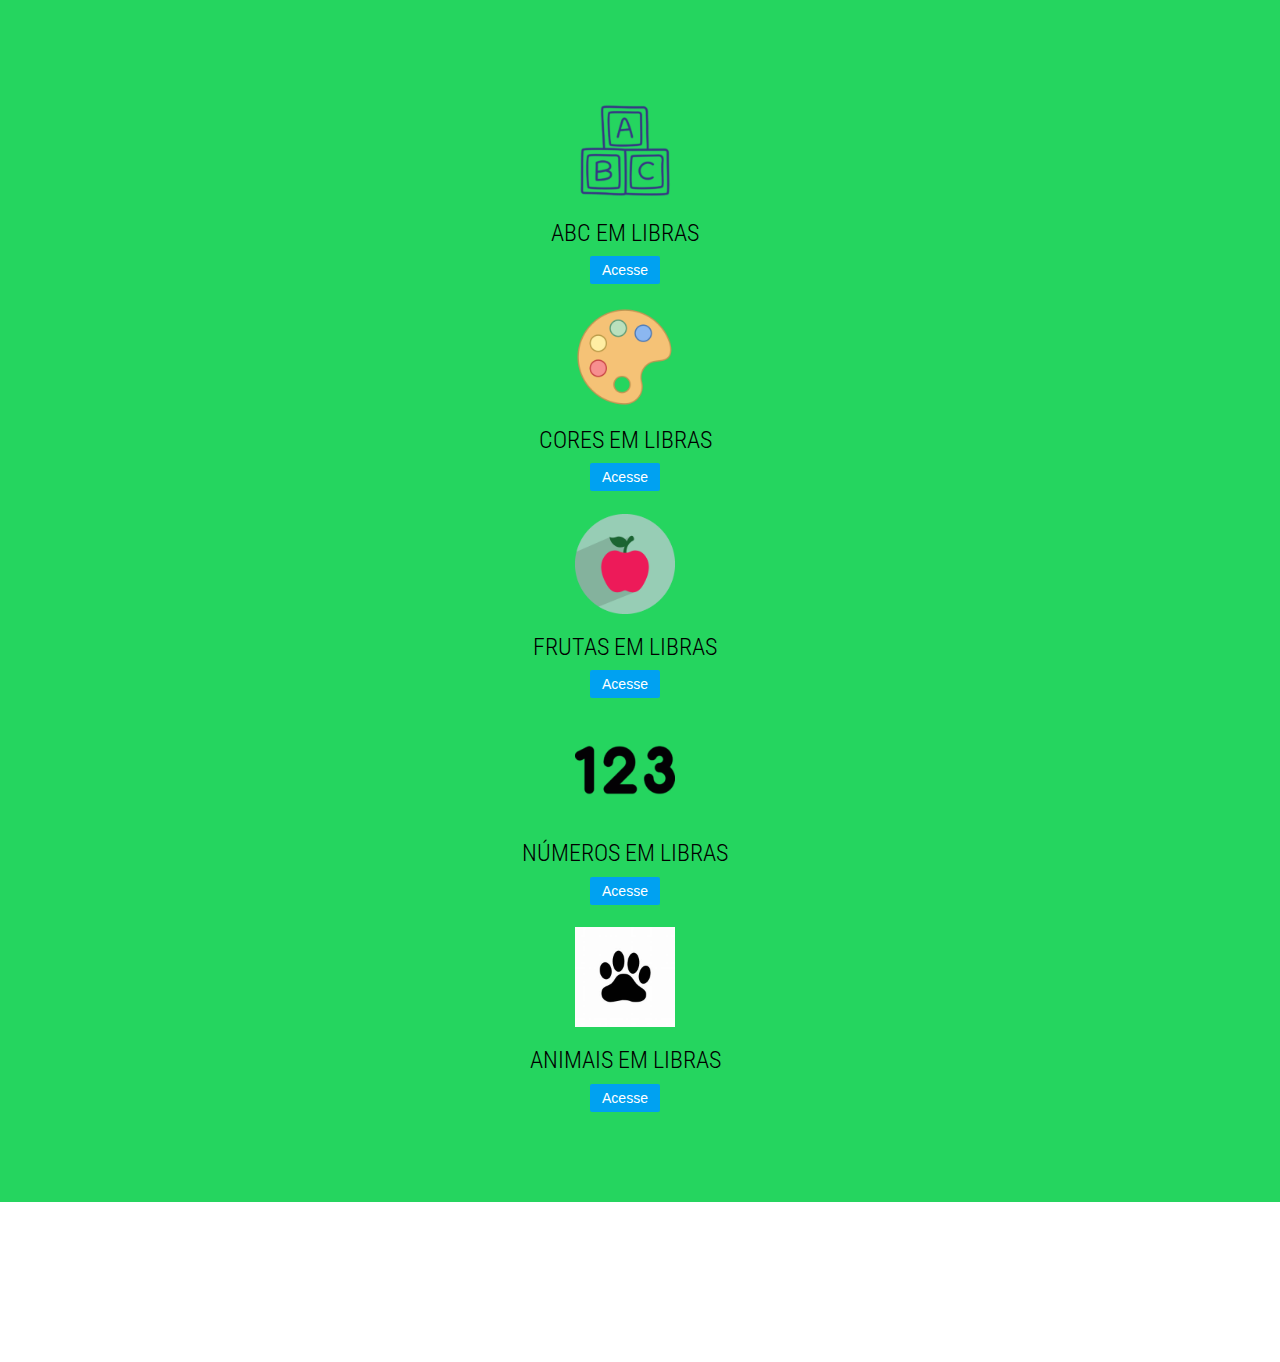
==== commit 350119eb: "Add files via upload" ====
--- a/documentos.html
+++ b/documentos.html
@@ -20,59 +20,64 @@
 </head>
 <body>
     <center>
+            <section id="intro"> 
+                    <div class="container">
+                            <div class="row">
+                                <div class="col-md-4 col-sm-6">
+                                    <div class="portfolio-part">
+                                        <img src="assets/img/portfolio/abc.jpg" width="100PX" alt="Portfolio name" title="" />
+                                        <div class="overlay-slide">
+                                            <h2>ABC EM LIBRAS</h2>
+                                            <a href="documentos/ABCLibras.pdf" class="btn btn-primary">Acesse</a>
+                                        </div>
+                                    </div>
+                                </div>
+                                <br>
+                                <div class="col-md-4 col-sm-6">
+                                    <div class="portfolio-part">
+                                        <img src="assets/img/portfolio/cores.jpg" width="100px" alt="Portfolio name" title="" />
+                                        <div class="overlay-slide">
+                                            <h2>CORES EM LIBRAS</h2>
+                                            <a href="documentos/CoresLIBRAS.pdf" class="btn btn-primary">Acesse</a>
+                                        </div>
+                                    </div>
+                                </div>
+                                <br>
+                                <div class="col-md-4 col-sm-6">
+                                    <div class="portfolio-part">
+                                        <img src="assets/img/portfolio/futas.jpg" width="100px" alt="Portfolio name" title="" />
+                                        <div class="overlay-slide">
+                                            <h2>FRUTAS EM LIBRAS</h2>
+                                            <a href="documentos/FrutasLIBRAS.pdf" class="btn btn-primary">Acesse</a>
+                                        </div>
+                                    </div>
+                                </div>
+                                <br>
+                                <div class="col-md-4 col-sm-6">
+                                    <div class="portfolio-part">
+                                        <img src="assets/img/portfolio/número.png" width="100px" alt="Portfolio name" title="" />
+                                        <div class="overlay-slide">
+                                            <h2>NÚMEROS EM LIBRAS</h2>
+                                            <a href="documentos/NúmerosLIBRAS.pdf"  class="btn btn-primary">Acesse</a>
+                                        </div>
+                                    </div>
+                                </div>
+                                <br>
+                                <div class="col-md-4 col-sm-6">
+                                    <div class="portfolio-part">
+                                        <img src="assets/img/portfolio/animais.jpg" width="100px" alt="Portfolio name" title="" />
+                                        <div class="overlay-slide">
+                                            <h2>ANIMAIS EM LIBRAS</h2>
+                                            <a href="documentos/AnimaisLIBRAS.pdf"  class="btn btn-primary">Acesse</a>
+                                        </div>
+                                    </div>
+                                </div>
+                            </div>
+                        </div>
+
+            </section>
   <section class="portfolia">
-        <div class="container">
-            <div class="row">
-                <div class="col-md-4 col-sm-6">
-                    <div class="portfolio-part">
-                        <img src="assets/img/portfolio/abc.jpg" width="100PX" alt="Portfolio name" title="" />
-                        <div class="overlay-slide">
-                            <h2>ABC EM LIBRAS</h2>
-                            <a href="documentos/ABCLibras.pdf" class="btn btn-primary">Acesse</a>
-                        </div>
-                    </div>
-                </div>
-                <br>
-                <div class="col-md-4 col-sm-6">
-                    <div class="portfolio-part">
-                        <img src="assets/img/portfolio/cores.jpg" width="100px" alt="Portfolio name" title="" />
-                        <div class="overlay-slide">
-                            <h2>CORES EM LIBRAS</h2>
-                            <a href="documentos/CoresLIBRAS.pdf" class="btn btn-primary">Acesse</a>
-                        </div>
-                    </div>
-                </div>
-                <br>
-                <div class="col-md-4 col-sm-6">
-                    <div class="portfolio-part">
-                        <img src="assets/img/portfolio/futas.jpg" width="100px" alt="Portfolio name" title="" />
-                        <div class="overlay-slide">
-                            <h2>FRUTAS EM LIBRAS</h2>
-                            <a href="documentos/FrutasLIBRAS.pdf" class="btn btn-primary">Acesse</a>
-                        </div>
-                    </div>
-                </div>
-                <br>
-                <div class="col-md-4 col-sm-6">
-                    <div class="portfolio-part">
-                        <img src="assets/img/portfolio/número.png" width="100px" alt="Portfolio name" title="" />
-                        <div class="overlay-slide">
-                            <h2>NÚMEROS EM LIBRAS</h2>
-                            <a href="documentos/NúmerosLIBRAS.pdf"  class="btn btn-primary">Acesse</a>
-                        </div>
-                    </div>
-                </div>
-                <div class="col-md-4 col-sm-6">
-                    <div class="portfolio-part">
-                        <img src="assets/img/portfolio/animais.jpg" width="100px" alt="Portfolio name" title="" />
-                        <div class="overlay-slide">
-                            <h2>ANIMAIS EM LIBRAS</h2>
-                            <a href="documentos/AnimaisLIBRAS.pdf"  class="btn btn-primary">Acesse</a>
-                        </div>
-                    </div>
-                </div>
-            </div>
-        </div>
+        
     </section>
   </center>
   <script src="assets/js/jquery.min.js"></script>
--- a/assets/css/style.css
+++ b/assets/css/style.css
@@ -357,7 +357,7 @@
 	font-weight:700;
 }
 section#intro h2  {
-	color:#ddd;
+	color:rgb(0, 0, 0);
 	font-size:24px;
 }
 
